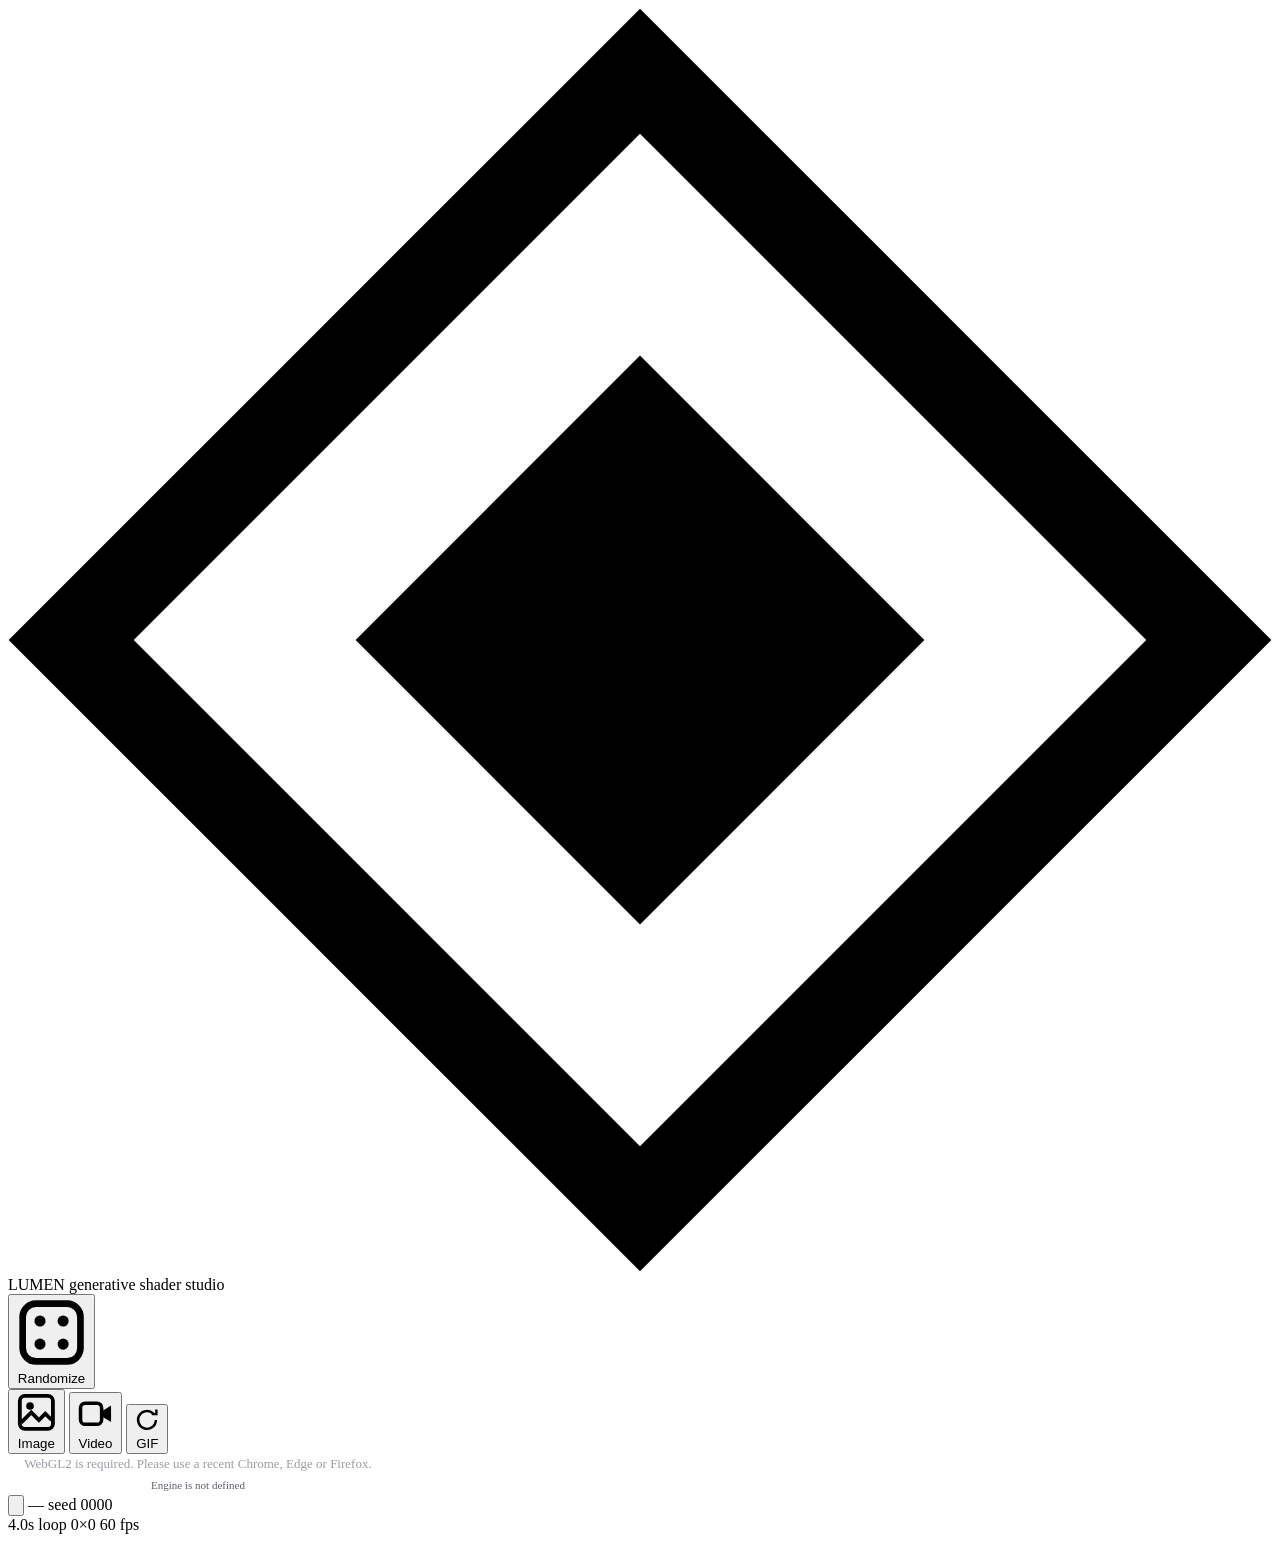
==== index.html @ e8c151f0 "Replace MediaRecorder video export with WebCodecs + custom WebM muxer MediaRecorder/captureStream ke" ====
<!DOCTYPE html>
<html lang="en">
<head>
<meta charset="UTF-8" />
<meta name="viewport" content="width=device-width, initial-scale=1.0" />
<title>LUMEN — Generative Shader Studio</title>
<link rel="preconnect" href="https://fonts.googleapis.com" />
<link rel="preconnect" href="https://fonts.gstatic.com" crossorigin />
<link href="https://fonts.googleapis.com/css2?family=Inter:wght@400;500;600&family=Space+Grotesk:wght@500;600&family=IBM+Plex+Mono:wght@400;500&display=swap" rel="stylesheet" />
<link rel="stylesheet" href="styles.css" />
</head>
<body>

<header class="topbar">
  <div class="brand">
    <svg class="brand-mark" viewBox="0 0 20 20" aria-hidden="true">
      <path d="M10 1 L19 10 L10 19 L1 10 Z" fill="none" stroke="currentColor" stroke-width="1.4"/>
      <path d="M10 5.5 L14.5 10 L10 14.5 L5.5 10 Z" fill="currentColor"/>
    </svg>
    <span class="brand-name">LUMEN</span>
    <span class="brand-sub">generative shader studio</span>
  </div>

  <div class="topbar-center">
    <div class="segmented" id="aspect-seg" role="group" aria-label="Canvas aspect ratio"></div>
  </div>

  <div class="topbar-actions">
    <button class="btn btn-primary" id="btn-random" title="Randomize everything (R)">
      <svg viewBox="0 0 16 16" aria-hidden="true"><rect x="1.5" y="1.5" width="13" height="13" rx="3" fill="none" stroke="currentColor" stroke-width="1.5"/><circle cx="5.4" cy="5.4" r="1.25" fill="currentColor"/><circle cx="10.6" cy="10.6" r="1.25" fill="currentColor"/><circle cx="10.6" cy="5.4" r="1.25" fill="currentColor"/><circle cx="5.4" cy="10.6" r="1.25" fill="currentColor"/></svg>
      Randomize
    </button>
    <div class="topbar-divider"></div>
    <button class="btn" id="btn-export-png" title="Save still image (S)">
      <svg viewBox="0 0 16 16" aria-hidden="true"><rect x="1.5" y="1.5" width="13" height="13" rx="2" fill="none" stroke="currentColor" stroke-width="1.5"/><circle cx="5.5" cy="5.5" r="1.5" fill="currentColor"/><path d="M2 12 L6 8 L9 11 L11.5 8.5 L14 11" fill="none" stroke="currentColor" stroke-width="1.5"/></svg>
      Image
    </button>
    <button class="btn" id="btn-export-video" title="Record looping video">
      <svg viewBox="0 0 16 16" aria-hidden="true"><rect x="1.5" y="3.5" width="9" height="9" rx="2" fill="none" stroke="currentColor" stroke-width="1.5"/><path d="M10.5 7 L14.5 4.5 V11.5 L10.5 9" fill="currentColor"/></svg>
      Video
    </button>
    <button class="btn" id="btn-export-gif" title="Render seamless looping GIF">
      <svg viewBox="0 0 16 16" aria-hidden="true"><path d="M13.5 8 a5.5 5.5 0 1 1 -1.6 -3.9" fill="none" stroke="currentColor" stroke-width="1.5"/><path d="M13.8 1.6 V4.4 H11" fill="none" stroke="currentColor" stroke-width="1.5"/></svg>
      GIF
    </button>
  </div>
</header>

<main class="app">
  <section class="stage" id="stage">
    <div class="canvas-frame" id="canvas-frame">
      <canvas id="view"></canvas>
    </div>
    <div class="stage-meta">
      <div class="meta-left">
        <button class="icon-btn" id="btn-play" title="Play / pause (Space)">
          <svg id="icon-pause" viewBox="0 0 14 14"><rect x="2.5" y="2" width="3" height="10" rx="1" fill="currentColor"/><rect x="8.5" y="2" width="3" height="10" rx="1" fill="currentColor"/></svg>
          <svg id="icon-play" viewBox="0 0 14 14" style="display:none"><path d="M3.5 2 L12 7 L3.5 12 Z" fill="currentColor"/></svg>
        </button>
        <span class="meta-item mono" id="meta-mode">—</span>
        <span class="meta-sep"></span>
        <span class="meta-item mono dim" id="meta-seed">seed 0000</span>
      </div>
      <div class="meta-right">
        <span class="meta-item mono dim" id="meta-loop">4.0s loop</span>
        <span class="meta-sep"></span>
        <span class="meta-item mono dim" id="meta-res">0×0</span>
        <span class="meta-sep"></span>
        <span class="meta-item mono dim" id="meta-fps">60 fps</span>
      </div>
    </div>
  </section>

  <aside class="rail" id="rail"><!-- built by ui.js --></aside>
</main>

<div class="overlay" id="overlay" hidden>
  <div class="overlay-card">
    <div class="overlay-title" id="overlay-title">Rendering</div>
    <div class="overlay-detail mono" id="overlay-detail">—</div>
    <div class="progress"><div class="progress-fill" id="overlay-bar"></div></div>
    <button class="btn overlay-cancel" id="overlay-cancel">Cancel</button>
  </div>
</div>

<div class="toast mono" id="toast" hidden></div>

<script src="js/palettes.js"></script>
<script src="js/shaders.js"></script>
<script src="js/engine.js"></script>
<script src="js/gifenc.js"></script>
<script src="js/webmmux.js"></script>
<script src="js/exporter.js"></script>
<script src="js/ui.js"></script>
<script src="js/main.js"></script>
</body>
</html>
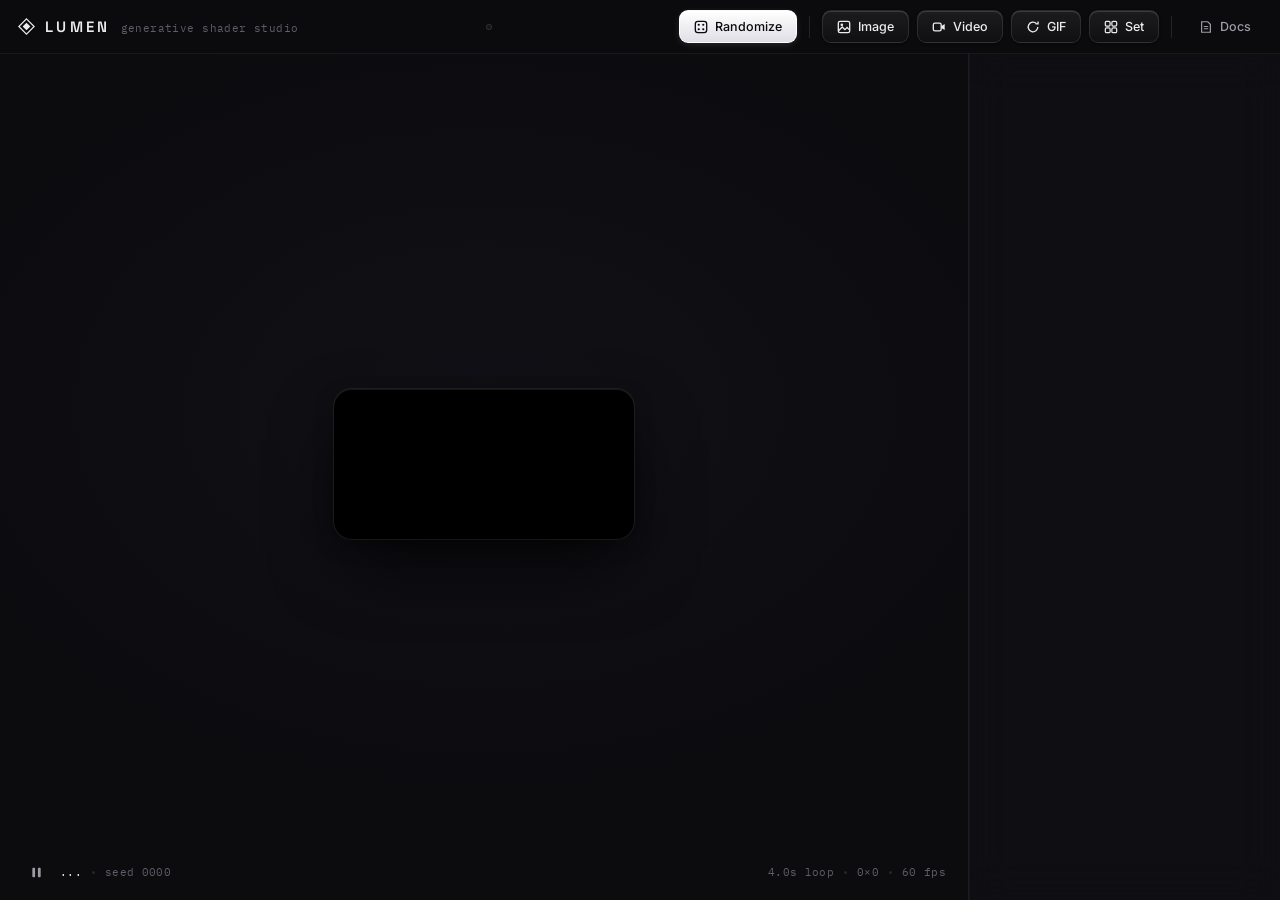
==== commit 6d8c96d1: "Major update: synth styles, gradient sets, export dialogs, glass UI, docs - Synth styles: blend any " ====
--- a/index.html
+++ b/index.html
@@ -3,7 +3,17 @@
 <head>
 <meta charset="UTF-8" />
 <meta name="viewport" content="width=device-width, initial-scale=1.0" />
-<title>LUMEN — Generative Shader Studio</title>
+<title>LUMEN, the generative shader studio</title>
+<meta name="description" content="Generate looping abstract shader art: liquid chrome, silk, halftone, aura and more. Randomize, fine-tune, share design codes and export PNG, video or GIF." />
+<link rel="icon" type="image/png" sizes="64x64" href="assets/favicon.png" />
+<link rel="apple-touch-icon" href="assets/apple-touch-icon.png" />
+<meta property="og:title" content="LUMEN, the generative shader studio" />
+<meta property="og:description" content="Looping abstract shader art in your browser. Randomize, fine-tune, share design codes and export PNG, video or GIF. No dependencies." />
+<meta property="og:type" content="website" />
+<meta property="og:url" content="https://leonxlnx.github.io/lumenshaders/" />
+<meta property="og:image" content="https://leonxlnx.github.io/lumenshaders/assets/og.png" />
+<meta name="twitter:card" content="summary_large_image" />
+<meta name="twitter:image" content="https://leonxlnx.github.io/lumenshaders/assets/og.png" />
 <link rel="preconnect" href="https://fonts.googleapis.com" />
 <link rel="preconnect" href="https://fonts.gstatic.com" crossorigin />
 <link href="https://fonts.googleapis.com/css2?family=Inter:wght@400;500;600&family=Space+Grotesk:wght@500;600&family=IBM+Plex+Mono:wght@400;500&display=swap" rel="stylesheet" />
@@ -43,6 +53,15 @@
       <svg viewBox="0 0 16 16" aria-hidden="true"><path d="M13.5 8 a5.5 5.5 0 1 1 -1.6 -3.9" fill="none" stroke="currentColor" stroke-width="1.5"/><path d="M13.8 1.6 V4.4 H11" fill="none" stroke="currentColor" stroke-width="1.5"/></svg>
       GIF
     </button>
+    <button class="btn" id="btn-set" title="Generate a consistent set of variations">
+      <svg viewBox="0 0 16 16" aria-hidden="true"><rect x="1.5" y="1.5" width="5.5" height="5.5" rx="1.5" fill="none" stroke="currentColor" stroke-width="1.4"/><rect x="9" y="1.5" width="5.5" height="5.5" rx="1.5" fill="none" stroke="currentColor" stroke-width="1.4"/><rect x="1.5" y="9" width="5.5" height="5.5" rx="1.5" fill="none" stroke="currentColor" stroke-width="1.4"/><rect x="9" y="9" width="5.5" height="5.5" rx="1.5" fill="none" stroke="currentColor" stroke-width="1.4"/></svg>
+      Set
+    </button>
+    <div class="topbar-divider"></div>
+    <a class="btn btn-ghost" href="docs.html" title="Documentation">
+      <svg viewBox="0 0 16 16" aria-hidden="true"><path d="M3 2 H10 L13 5 V14 H3 Z" fill="none" stroke="currentColor" stroke-width="1.4"/><path d="M5.5 7.5 H10.5 M5.5 10 H10.5" stroke="currentColor" stroke-width="1.2"/></svg>
+      Docs
+    </a>
   </div>
 </header>
 
@@ -57,7 +76,7 @@
           <svg id="icon-pause" viewBox="0 0 14 14"><rect x="2.5" y="2" width="3" height="10" rx="1" fill="currentColor"/><rect x="8.5" y="2" width="3" height="10" rx="1" fill="currentColor"/></svg>
           <svg id="icon-play" viewBox="0 0 14 14" style="display:none"><path d="M3.5 2 L12 7 L3.5 12 Z" fill="currentColor"/></svg>
         </button>
-        <span class="meta-item mono" id="meta-mode">—</span>
+        <span class="meta-item mono" id="meta-mode">...</span>
         <span class="meta-sep"></span>
         <span class="meta-item mono dim" id="meta-seed">seed 0000</span>
       </div>
@@ -77,7 +96,7 @@
 <div class="overlay" id="overlay" hidden>
   <div class="overlay-card">
     <div class="overlay-title" id="overlay-title">Rendering</div>
-    <div class="overlay-detail mono" id="overlay-detail">—</div>
+    <div class="overlay-detail mono" id="overlay-detail">...</div>
     <div class="progress"><div class="progress-fill" id="overlay-bar"></div></div>
     <button class="btn overlay-cancel" id="overlay-cancel">Cancel</button>
   </div>
@@ -90,7 +109,9 @@
 <script src="js/engine.js"></script>
 <script src="js/gifenc.js"></script>
 <script src="js/webmmux.js"></script>
+<script src="js/zip.js"></script>
 <script src="js/exporter.js"></script>
+<script src="js/modals.js"></script>
 <script src="js/ui.js"></script>
 <script src="js/main.js"></script>
 </body>
--- a/styles.css
+++ b/styles.css
@@ -0,0 +1,837 @@
+/* ============================================================
+   LUMEN — generative shader studio
+   dark precision-instrument UI
+   ============================================================ */
+
+:root {
+  --bg: #09090b;
+  --bg-stage: #0c0c0f;
+  --bg-rail: rgba(17, 17, 21, 0.82);
+  --bg-raised: rgba(255, 255, 255, 0.045);
+  --bg-hover: rgba(255, 255, 255, 0.09);
+  --line: rgba(255, 255, 255, 0.10);
+  --line-soft: rgba(255, 255, 255, 0.06);
+  --glass-hi: rgba(255, 255, 255, 0.14);
+  --text: #ececef;
+  --text-mid: #9b9ba4;
+  --text-dim: #5e5e68;
+  --focus: #d7d7de;
+  --radius-s: 9px;
+  --radius-m: 13px;
+  --radius-l: 18px;
+  --font-ui: "Inter", -apple-system, "Segoe UI", sans-serif;
+  --font-display: "Space Grotesk", var(--font-ui);
+  --font-mono: "IBM Plex Mono", ui-monospace, "Cascadia Mono", monospace;
+  --topbar-h: 54px;
+  --rail-w: 312px;
+}
+
+* { box-sizing: border-box; margin: 0; padding: 0; }
+
+html, body { height: 100%; }
+
+body {
+  background: var(--bg);
+  color: var(--text);
+  font-family: var(--font-ui);
+  font-size: 13px;
+  overflow: hidden;
+  -webkit-font-smoothing: antialiased;
+}
+
+.mono { font-family: var(--font-mono); }
+.dim { color: var(--text-dim); }
+
+button { font: inherit; color: inherit; cursor: pointer; background: none; border: none; }
+
+/* ---------- top bar ---------- */
+
+.topbar {
+  height: var(--topbar-h);
+  display: flex;
+  align-items: center;
+  justify-content: space-between;
+  padding: 0 14px 0 18px;
+  border-bottom: 1px solid var(--line-soft);
+  background: rgba(12, 12, 15, 0.75);
+  backdrop-filter: blur(18px) saturate(1.2);
+  -webkit-backdrop-filter: blur(18px) saturate(1.2);
+  position: relative;
+  z-index: 5;
+}
+
+.brand { display: flex; align-items: baseline; gap: 10px; min-width: 260px; }
+.brand-mark { width: 17px; height: 17px; color: var(--text); align-self: center; }
+.brand-name {
+  font-family: var(--font-display);
+  font-weight: 600;
+  font-size: 15px;
+  letter-spacing: 0.22em;
+}
+.brand-sub {
+  font-family: var(--font-mono);
+  font-size: 10.5px;
+  color: var(--text-dim);
+  letter-spacing: 0.04em;
+}
+
+.topbar-center { display: flex; justify-content: center; }
+
+.topbar-actions { display: flex; align-items: center; gap: 8px; min-width: 260px; justify-content: flex-end; }
+.topbar-divider { width: 1px; height: 22px; background: var(--line); margin: 0 4px; }
+
+/* ---------- buttons ---------- */
+
+.btn {
+  display: inline-flex;
+  align-items: center;
+  gap: 7px;
+  height: 33px;
+  padding: 0 14px;
+  border-radius: var(--radius-s);
+  border: 1px solid var(--line);
+  background: linear-gradient(180deg, rgba(255,255,255,0.07), rgba(255,255,255,0.025));
+  box-shadow: inset 0 1px 0 var(--glass-hi), 0 1px 3px rgba(0,0,0,0.3);
+  color: var(--text);
+  font-size: 12.5px;
+  font-weight: 500;
+  text-decoration: none;
+  transition: background 160ms ease, border-color 160ms ease, transform 140ms cubic-bezier(.34,1.56,.64,1), box-shadow 160ms ease;
+  white-space: nowrap;
+}
+.btn svg { width: 14px; height: 14px; flex: none; transition: transform 220ms cubic-bezier(.34,1.56,.64,1); }
+.btn:hover {
+  background: linear-gradient(180deg, rgba(255,255,255,0.12), rgba(255,255,255,0.05));
+  border-color: rgba(255,255,255,0.20);
+  transform: translateY(-1px);
+  box-shadow: inset 0 1px 0 var(--glass-hi), 0 6px 16px -6px rgba(0,0,0,0.55);
+}
+.btn:hover svg { transform: scale(1.18) rotate(-4deg); }
+.btn:active { transform: translateY(0.5px) scale(0.98); }
+
+.btn-primary {
+  background: linear-gradient(180deg, #ffffff, #dfdfe6);
+  border-color: rgba(255,255,255,0.85);
+  color: #0a0a0c;
+  box-shadow: inset 0 1px 0 rgba(255,255,255,0.9), 0 2px 8px -2px rgba(255,255,255,0.18);
+}
+.btn-primary:hover {
+  background: linear-gradient(180deg, #ffffff, #f2f2f6);
+  border-color: #fff;
+  box-shadow: inset 0 1px 0 #fff, 0 8px 22px -6px rgba(255,255,255,0.28);
+}
+
+.btn-ghost {
+  background: transparent;
+  border-color: transparent;
+  box-shadow: none;
+  color: var(--text-mid);
+}
+.btn-ghost:hover { color: var(--text); background: var(--bg-hover); border-color: var(--line); }
+
+.icon-btn {
+  width: 28px; height: 28px;
+  display: inline-flex; align-items: center; justify-content: center;
+  border-radius: var(--radius-s);
+  color: var(--text-mid);
+  transition: background 130ms ease, color 130ms ease;
+}
+.icon-btn svg { width: 13px; height: 13px; }
+.icon-btn:hover { background: var(--bg-hover); color: var(--text); }
+
+/* ---------- segmented control ---------- */
+
+.segmented {
+  display: inline-flex;
+  background: var(--bg-raised);
+  border: 1px solid var(--line);
+  border-radius: var(--radius-s);
+  padding: 2px;
+  gap: 2px;
+}
+.segmented button {
+  height: 24px;
+  padding: 0 10px;
+  border-radius: 4px;
+  font-family: var(--font-mono);
+  font-size: 11px;
+  color: var(--text-dim);
+  transition: background 120ms ease, color 120ms ease;
+}
+.segmented button:hover { color: var(--text-mid); }
+.segmented button.active { background: #26262d; color: var(--text); }
+
+/* ---------- layout ---------- */
+
+.app {
+  display: flex;
+  height: calc(100vh - var(--topbar-h));
+}
+
+.stage {
+  flex: 1;
+  display: flex;
+  flex-direction: column;
+  background:
+    radial-gradient(ellipse 90% 70% at 50% 42%, #101016 0%, var(--bg-stage) 70%);
+  min-width: 0;
+  position: relative;
+}
+
+.canvas-frame {
+  flex: 1;
+  display: flex;
+  align-items: center;
+  justify-content: center;
+  padding: 34px 40px 18px;
+  min-height: 0;
+}
+
+#view {
+  max-width: 100%;
+  max-height: 100%;
+  border-radius: var(--radius-l);
+  box-shadow:
+    0 0 0 1px rgba(255,255,255,0.07),
+    inset 0 1px 0 rgba(255,255,255,0.08),
+    0 30px 80px -20px rgba(0,0,0,0.9),
+    0 8px 26px -10px rgba(0,0,0,0.65);
+  background: #000;
+}
+
+.stage-meta {
+  display: flex;
+  align-items: center;
+  justify-content: space-between;
+  padding: 0 22px 14px;
+  flex: none;
+}
+.meta-left, .meta-right { display: flex; align-items: center; gap: 10px; }
+.meta-item { font-size: 11px; letter-spacing: 0.03em; }
+.meta-sep { width: 3px; height: 3px; border-radius: 50%; background: var(--line); }
+
+/* ---------- control rail ---------- */
+
+.rail {
+  width: var(--rail-w);
+  flex: none;
+  background: var(--bg-rail);
+  backdrop-filter: blur(22px) saturate(1.25);
+  -webkit-backdrop-filter: blur(22px) saturate(1.25);
+  border-left: 1px solid var(--line-soft);
+  box-shadow: inset 1px 0 0 rgba(255,255,255,0.03);
+  overflow-y: auto;
+  overscroll-behavior: contain;
+  scrollbar-width: thin;
+  scrollbar-color: rgba(255,255,255,0.14) transparent;
+}
+.rail::-webkit-scrollbar { width: 9px; }
+.rail::-webkit-scrollbar-thumb {
+  background: rgba(255,255,255,0.12);
+  border-radius: 5px;
+  border: 3px solid transparent;
+  background-clip: content-box;
+}
+.rail::-webkit-scrollbar-thumb:hover { background: rgba(255,255,255,0.22); background-clip: content-box; }
+
+.rail-section { border-bottom: 1px solid var(--line-soft); padding: 14px 16px 17px; }
+.rail-section:last-child { border-bottom: none; padding-bottom: 28px; }
+
+.section-head {
+  display: flex;
+  align-items: center;
+  justify-content: space-between;
+  margin-bottom: 12px;
+}
+.section-title {
+  font-family: var(--font-mono);
+  font-size: 10px;
+  font-weight: 500;
+  letter-spacing: 0.18em;
+  color: var(--text-dim);
+  text-transform: uppercase;
+}
+.section-dice {
+  width: 24px; height: 24px;
+  display: inline-flex; align-items: center; justify-content: center;
+  border-radius: 5px;
+  color: var(--text-dim);
+  transition: background 120ms ease, color 120ms ease, transform 80ms ease;
+}
+.section-dice svg { width: 12px; height: 12px; }
+.section-dice:hover { background: var(--bg-hover); color: var(--text); }
+.section-dice:active { transform: rotate(90deg); }
+
+/* ---------- mode grid ---------- */
+
+.mode-grid {
+  display: grid;
+  grid-template-columns: repeat(3, 1fr);
+  gap: 6px;
+}
+.mode-card {
+  display: flex;
+  flex-direction: column;
+  align-items: center;
+  gap: 6px;
+  padding: 9px 2px 8px;
+  border-radius: var(--radius-s);
+  border: 1px solid var(--line-soft);
+  background: linear-gradient(180deg, rgba(255,255,255,0.04), rgba(255,255,255,0.012));
+  box-shadow: inset 0 1px 0 rgba(255,255,255,0.05);
+  color: var(--text-dim);
+  transition: border-color 160ms ease, color 160ms ease, background 160ms ease,
+    transform 180ms cubic-bezier(.34,1.56,.64,1);
+}
+.mode-card svg { width: 26px; height: 18px; transition: transform 220ms cubic-bezier(.34,1.56,.64,1); }
+.mode-card span { font-size: 10px; font-weight: 500; letter-spacing: 0.02em; }
+.mode-card:hover { color: var(--text-mid); border-color: rgba(255,255,255,0.16); transform: translateY(-1.5px); }
+.mode-card:hover svg { transform: scale(1.15); }
+.mode-card:active { transform: scale(0.96); }
+.mode-card.active {
+  border-color: rgba(255,255,255,0.34);
+  background: linear-gradient(180deg, rgba(255,255,255,0.13), rgba(255,255,255,0.05));
+  box-shadow: inset 0 1px 0 rgba(255,255,255,0.2), 0 4px 14px -6px rgba(0,0,0,0.6);
+  color: var(--text);
+}
+
+.style-lock {
+  display: flex;
+  align-items: center;
+  gap: 8px;
+  margin-top: 10px;
+  color: var(--text-dim);
+  font-size: 11.5px;
+  user-select: none;
+  cursor: pointer;
+}
+.style-lock input { display: none; }
+.lock-box {
+  width: 14px; height: 14px;
+  border: 1px solid var(--line);
+  border-radius: 4px;
+  display: inline-flex; align-items: center; justify-content: center;
+  transition: background 120ms ease, border-color 120ms ease;
+}
+.lock-box svg { width: 8px; height: 8px; opacity: 0; transition: opacity 120ms ease; }
+.style-lock input:checked + .lock-box { background: var(--text); border-color: var(--text); }
+.style-lock input:checked + .lock-box svg { opacity: 1; }
+
+/* ---------- palette ---------- */
+
+.preset-row {
+  display: flex;
+  flex-wrap: wrap;
+  gap: 6px;
+  margin-bottom: 14px;
+}
+.preset-chip {
+  height: 22px;
+  width: 46px;
+  border-radius: 5px;
+  border: 1px solid rgba(255,255,255,0.08);
+  overflow: hidden;
+  display: flex;
+  padding: 0;
+  transition: transform 100ms ease, border-color 120ms ease;
+}
+.preset-chip i { flex: 1; display: block; }
+.preset-chip:hover { transform: translateY(-1px); border-color: rgba(255,255,255,0.3); }
+.preset-chip.active { border-color: #fff; box-shadow: 0 0 0 1px #fff inset; }
+
+.swatch-row {
+  display: flex;
+  gap: 8px;
+  align-items: center;
+  margin-bottom: 14px;
+}
+.swatch {
+  position: relative;
+  width: 34px; height: 34px;
+  border-radius: 8px;
+  border: 1px solid rgba(255,255,255,0.10);
+  overflow: hidden;
+  flex: none;
+  cursor: pointer;
+  transition: transform 100ms ease;
+}
+.swatch:hover { transform: scale(1.06); }
+.swatch input {
+  position: absolute;
+  inset: -8px;
+  width: calc(100% + 16px);
+  height: calc(100% + 16px);
+  border: none;
+  padding: 0;
+  cursor: pointer;
+  opacity: 0;
+}
+.swatch-label {
+  font-family: var(--font-mono);
+  font-size: 9px;
+  color: var(--text-dim);
+  text-align: center;
+  margin-top: 4px;
+  letter-spacing: 0.05em;
+}
+.swatch-wrap { display: flex; flex-direction: column; }
+.swatch-gap { width: 1px; height: 30px; background: var(--line); margin: 0 3px; align-self: flex-start; margin-top: 2px; }
+
+/* ---------- sliders ---------- */
+
+.ctl { margin-bottom: 11px; }
+.ctl:last-child { margin-bottom: 0; }
+
+.ctl-head {
+  display: flex;
+  justify-content: space-between;
+  align-items: baseline;
+  margin-bottom: 5px;
+}
+.ctl-label { font-size: 11.5px; font-weight: 500; color: var(--text-mid); }
+.ctl-value {
+  font-family: var(--font-mono);
+  font-size: 10.5px;
+  color: var(--text-dim);
+  font-variant-numeric: tabular-nums;
+}
+
+input[type="range"] {
+  -webkit-appearance: none;
+  appearance: none;
+  width: 100%;
+  height: 18px;
+  background: transparent;
+  cursor: pointer;
+  display: block;
+}
+input[type="range"]::-webkit-slider-runnable-track {
+  height: 3px;
+  border-radius: 2px;
+  background: linear-gradient(to right, #62626e var(--fill, 0%), #232329 var(--fill, 0%));
+}
+input[type="range"]::-webkit-slider-thumb {
+  -webkit-appearance: none;
+  width: 12px; height: 12px;
+  border-radius: 50%;
+  background: #e8e8ec;
+  border: none;
+  margin-top: -4.5px;
+  box-shadow: 0 1px 4px rgba(0,0,0,0.5);
+  transition: transform 100ms ease;
+}
+input[type="range"]:hover::-webkit-slider-thumb { transform: scale(1.15); }
+input[type="range"]:active::-webkit-slider-thumb { transform: scale(1.25); background: #fff; }
+input[type="range"]::-moz-range-track {
+  height: 3px; border-radius: 2px; background: #232329;
+}
+input[type="range"]::-moz-range-progress { height: 3px; border-radius: 2px; background: #62626e; }
+input[type="range"]::-moz-range-thumb {
+  width: 12px; height: 12px; border-radius: 50%;
+  background: #e8e8ec; border: none;
+}
+
+/* ---------- selects / small inputs ---------- */
+
+.field-row { display: flex; gap: 8px; align-items: center; margin-bottom: 11px; }
+.field-row:last-child { margin-bottom: 0; }
+.field-row .ctl-label { flex: 1; }
+
+select, .num-input {
+  background: var(--bg-raised);
+  border: 1px solid var(--line);
+  border-radius: var(--radius-s);
+  color: var(--text);
+  font-family: var(--font-mono);
+  font-size: 11px;
+  height: 28px;
+  padding: 0 8px;
+  outline: none;
+}
+select:focus, .num-input:focus { border-color: #3c3c46; }
+select { cursor: pointer; appearance: none; padding-right: 22px;
+  background-image: url("data:image/svg+xml,%3Csvg xmlns='http://www.w3.org/2000/svg' width='8' height='5'%3E%3Cpath d='M0 0l4 5 4-5z' fill='%235e5e68'/%3E%3C/svg%3E");
+  background-repeat: no-repeat;
+  background-position: right 8px center;
+}
+
+.num-input { width: 74px; text-align: right; }
+
+.seed-row { display: flex; gap: 6px; align-items: center; }
+.seed-row .num-input { flex: 1; text-align: left; }
+
+.mini-btn {
+  height: 28px;
+  padding: 0 10px;
+  border-radius: var(--radius-s);
+  border: 1px solid var(--line);
+  background: var(--bg-raised);
+  color: var(--text-mid);
+  font-size: 11px;
+  font-weight: 500;
+  display: inline-flex;
+  align-items: center;
+  gap: 6px;
+  transition: background 120ms ease, color 120ms ease;
+  white-space: nowrap;
+}
+.mini-btn svg { width: 11px; height: 11px; }
+.mini-btn:hover { background: var(--bg-hover); color: var(--text); }
+
+/* ---------- toggle ---------- */
+
+.toggle-row {
+  display: flex; align-items: center; justify-content: space-between;
+  margin-bottom: 11px;
+}
+.toggle-row:last-child { margin-bottom: 0; }
+.toggle {
+  position: relative;
+  width: 30px; height: 17px;
+  border-radius: 9px;
+  background: #26262d;
+  transition: background 140ms ease;
+  flex: none;
+}
+.toggle::after {
+  content: "";
+  position: absolute;
+  top: 2.5px; left: 2.5px;
+  width: 12px; height: 12px;
+  border-radius: 50%;
+  background: #9b9ba4;
+  transition: transform 140ms ease, background 140ms ease;
+}
+.toggle.on { background: var(--text); }
+.toggle.on::after { transform: translateX(13px); background: #0a0a0c; }
+
+/* ---------- share section ---------- */
+
+.share-row { display: flex; gap: 8px; margin-bottom: 10px; }
+.share-row .mini-btn { flex: 1; justify-content: center; }
+.share-input {
+  width: 100%;
+  text-align: left;
+  color: var(--text-mid);
+}
+.share-input::placeholder { color: var(--text-dim); }
+
+/* ---------- share section ---------- */
+
+.share-row { display: flex; gap: 8px; margin-bottom: 10px; }
+.share-row .mini-btn { flex: 1; justify-content: center; }
+.share-input {
+  width: 100%;
+  text-align: left;
+}
+.share-input::placeholder { color: var(--text-dim); }
+
+/* ---------- export section ---------- */
+
+.export-grid { display: flex; flex-direction: column; gap: 8px; margin-top: 4px; }
+.export-btn {
+  display: flex;
+  align-items: center;
+  gap: 10px;
+  width: 100%;
+  height: 40px;
+  padding: 0 14px;
+  border-radius: var(--radius-s);
+  border: 1px solid var(--line);
+  background: linear-gradient(180deg, rgba(255,255,255,0.06), rgba(255,255,255,0.02));
+  box-shadow: inset 0 1px 0 rgba(255,255,255,0.08);
+  color: var(--text);
+  font-size: 12.5px;
+  font-weight: 500;
+  transition: background 160ms ease, border-color 160ms ease,
+    transform 160ms cubic-bezier(.34,1.56,.64,1), box-shadow 160ms ease;
+}
+.export-btn svg { width: 14px; height: 14px; color: var(--text-mid); transition: transform 220ms cubic-bezier(.34,1.56,.64,1), color 160ms ease; }
+.export-btn:hover {
+  background: linear-gradient(180deg, rgba(255,255,255,0.11), rgba(255,255,255,0.04));
+  border-color: rgba(255,255,255,0.2);
+  transform: translateX(2px);
+}
+.export-btn:hover svg { transform: scale(1.2); color: var(--text); }
+.export-btn .ext {
+  margin-left: auto;
+  font-family: var(--font-mono);
+  font-size: 10px;
+  color: var(--text-dim);
+  letter-spacing: 0.06em;
+}
+
+/* ---------- overlay ---------- */
+
+.overlay {
+  position: fixed;
+  inset: 0;
+  background: rgba(5,5,7,0.78);
+  backdrop-filter: blur(4px);
+  display: flex;
+  align-items: center;
+  justify-content: center;
+  z-index: 50;
+}
+.overlay[hidden] { display: none; }
+.overlay-card {
+  width: 320px;
+  background: var(--bg-rail);
+  border: 1px solid var(--line);
+  border-radius: 12px;
+  padding: 22px 22px 18px;
+  box-shadow: 0 30px 80px -20px rgba(0,0,0,0.9);
+}
+.overlay-title {
+  font-family: var(--font-display);
+  font-weight: 600;
+  font-size: 14px;
+  letter-spacing: 0.02em;
+  margin-bottom: 6px;
+}
+.overlay-detail { font-size: 11px; color: var(--text-dim); margin-bottom: 14px; }
+.progress {
+  height: 4px;
+  border-radius: 2px;
+  background: #1d1d23;
+  overflow: hidden;
+  margin-bottom: 16px;
+}
+.progress-fill {
+  height: 100%;
+  width: 0%;
+  border-radius: 2px;
+  background: var(--text);
+  transition: width 160ms ease;
+}
+.overlay-cancel { width: 100%; justify-content: center; }
+
+/* ---------- toast ---------- */
+
+.toast {
+  position: fixed;
+  bottom: 22px;
+  left: 50%;
+  transform: translateX(-50%);
+  background: var(--bg-raised);
+  border: 1px solid var(--line);
+  color: var(--text);
+  font-size: 11.5px;
+  padding: 9px 16px;
+  border-radius: 8px;
+  z-index: 60;
+  box-shadow: 0 10px 30px -8px rgba(0,0,0,0.7);
+  animation: toast-in 200ms ease;
+}
+@keyframes toast-in {
+  from { opacity: 0; transform: translateX(-50%) translateY(8px); }
+  to { opacity: 1; transform: translateX(-50%) translateY(0); }
+}
+
+/* ---------- responsive ---------- */
+
+@media (max-width: 980px) {
+  .brand-sub { display: none; }
+  .topbar-center { display: none; }
+  .brand { min-width: 0; }
+  .topbar-actions { min-width: 0; }
+  .btn { padding: 0 10px; }
+  .btn span { display: none; }
+}
+@media (max-width: 820px) {
+  body { overflow: auto; }
+  .app { flex-direction: column; height: auto; }
+  .stage { height: 58vh; }
+  .rail { width: 100%; border-left: none; border-top: 1px solid var(--line-soft); }
+  .canvas-frame { padding: 18px; }
+}
+
+/* ---------- synth + saved styles ---------- */
+
+.synth-row { margin-top: 10px; }
+.synth-ctl { margin-top: 8px; }
+.mini-btn svg { width: 12px; height: 12px; margin-right: 2px; transition: transform 220ms cubic-bezier(.34,1.56,.64,1); }
+.mini-btn:hover svg { transform: rotate(8deg) scale(1.15); }
+
+.saved-styles { display: flex; flex-wrap: wrap; gap: 6px; margin-top: 10px; }
+.saved-styles:empty { display: none; }
+.saved-chip {
+  display: inline-flex;
+  align-items: center;
+  gap: 7px;
+  height: 25px;
+  padding: 0 5px 0 10px;
+  border-radius: 13px;
+  border: 1px solid var(--line);
+  background: linear-gradient(180deg, rgba(255,255,255,0.06), rgba(255,255,255,0.02));
+  color: var(--text-mid);
+  font-family: var(--font-mono);
+  font-size: 10px;
+  letter-spacing: 0.03em;
+  transition: color 150ms ease, border-color 150ms ease, transform 150ms cubic-bezier(.34,1.56,.64,1);
+}
+.saved-chip:hover { color: var(--text); border-color: rgba(255,255,255,0.22); transform: translateY(-1px); }
+.saved-del {
+  width: 15px; height: 15px;
+  display: inline-flex; align-items: center; justify-content: center;
+  border-radius: 50%;
+  font-size: 11px;
+  color: var(--text-dim);
+  transition: background 130ms ease, color 130ms ease;
+}
+.saved-del:hover { background: rgba(255,80,80,0.18); color: #ff8d8d; }
+
+/* ---------- modals ---------- */
+
+.modal-backdrop {
+  position: fixed;
+  inset: 0;
+  z-index: 40;
+  background: rgba(5,5,8,0.6);
+  backdrop-filter: blur(10px) saturate(1.1);
+  -webkit-backdrop-filter: blur(10px) saturate(1.1);
+  display: flex;
+  align-items: center;
+  justify-content: center;
+  padding: 24px;
+  animation: backdrop-in 220ms ease;
+}
+@keyframes backdrop-in { from { opacity: 0; } to { opacity: 1; } }
+
+.modal-card {
+  width: min(560px, 100%);
+  max-height: 88vh;
+  overflow-y: auto;
+  background: rgba(20, 20, 25, 0.92);
+  backdrop-filter: blur(26px) saturate(1.3);
+  -webkit-backdrop-filter: blur(26px) saturate(1.3);
+  border: 1px solid rgba(255,255,255,0.12);
+  border-radius: var(--radius-l);
+  box-shadow:
+    inset 0 1px 0 rgba(255,255,255,0.12),
+    0 40px 110px -24px rgba(0,0,0,0.95);
+  padding: 20px 22px 22px;
+  animation: card-in 320ms cubic-bezier(.22,1.3,.36,1);
+  scrollbar-width: thin;
+  scrollbar-color: rgba(255,255,255,0.14) transparent;
+}
+@keyframes card-in {
+  from { opacity: 0; transform: scale(1.06) translateY(10px); }
+  to { opacity: 1; transform: scale(1) translateY(0); }
+}
+.modal-card::-webkit-scrollbar { width: 9px; }
+.modal-card::-webkit-scrollbar-thumb {
+  background: rgba(255,255,255,0.12);
+  border-radius: 5px;
+  border: 3px solid transparent;
+  background-clip: content-box;
+}
+
+.modal-head {
+  display: flex;
+  align-items: flex-start;
+  justify-content: space-between;
+  margin-bottom: 16px;
+}
+.modal-title {
+  font-family: var(--font-display);
+  font-weight: 600;
+  font-size: 16px;
+  letter-spacing: 0.01em;
+}
+.modal-sub { font-size: 10.5px; color: var(--text-dim); margin-top: 3px; }
+.modal-close {
+  width: 28px; height: 28px;
+  display: inline-flex; align-items: center; justify-content: center;
+  border-radius: 8px;
+  color: var(--text-dim);
+  transition: background 130ms ease, color 130ms ease, transform 160ms ease;
+}
+.modal-close svg { width: 11px; height: 11px; }
+.modal-close:hover { background: var(--bg-hover); color: var(--text); transform: rotate(90deg); }
+
+.modal-preview {
+  position: relative;
+  border-radius: var(--radius-m);
+  overflow: hidden;
+  margin-bottom: 16px;
+  box-shadow: 0 0 0 1px rgba(255,255,255,0.08), 0 12px 30px -12px rgba(0,0,0,0.7);
+}
+.modal-preview canvas { display: block; width: 100%; height: auto; }
+.modal-preview-meta {
+  position: absolute;
+  left: 10px; bottom: 8px;
+  font-size: 10px;
+  color: rgba(255,255,255,0.92);
+  background: rgba(8,8,12,0.55);
+  backdrop-filter: blur(8px);
+  -webkit-backdrop-filter: blur(8px);
+  padding: 4px 9px;
+  border-radius: 7px;
+  letter-spacing: 0.04em;
+}
+
+.modal-form { display: flex; flex-direction: column; gap: 2px; margin-bottom: 14px; }
+.modal-note {
+  font-size: 11.5px;
+  color: var(--text-mid);
+  line-height: 1.55;
+  margin-bottom: 14px;
+}
+.modal-actions { display: flex; justify-content: flex-end; }
+.modal-dl { height: 38px; padding: 0 18px; font-size: 13px; }
+.modal-dl svg { width: 14px; height: 14px; }
+.modal-dl:disabled { opacity: 0.55; pointer-events: none; }
+
+/* ---------- set generator grid ---------- */
+
+.set-grid {
+  display: grid;
+  grid-template-columns: repeat(3, 1fr);
+  gap: 8px;
+  margin-bottom: 16px;
+}
+.set-tile {
+  position: relative;
+  border-radius: var(--radius-s);
+  overflow: hidden;
+  border: 1px solid rgba(255,255,255,0.1);
+  padding: 0;
+  transition: transform 180ms cubic-bezier(.34,1.56,.64,1), border-color 160ms ease, box-shadow 160ms ease;
+}
+.set-tile canvas { display: block; width: 100%; height: auto; }
+.set-tile:hover {
+  transform: scale(1.045);
+  border-color: rgba(255,255,255,0.45);
+  box-shadow: 0 10px 24px -10px rgba(0,0,0,0.8);
+  z-index: 1;
+}
+.set-tile-label {
+  position: absolute;
+  left: 6px; bottom: 5px;
+  font-size: 9px;
+  color: rgba(255,255,255,0.9);
+  background: rgba(8,8,12,0.55);
+  padding: 2px 6px;
+  border-radius: 5px;
+}
+
+/* ---------- intro stagger animation ---------- */
+
+@keyframes intro-pop {
+  0% { opacity: 0; transform: scale(1.5) translateY(-6px); filter: blur(5px); }
+  60% { opacity: 1; filter: blur(0); }
+  100% { opacity: 1; transform: scale(1) translateY(0); filter: blur(0); }
+}
+.intro .topbar > *,
+.intro .rail-section,
+.intro .stage-meta,
+.intro .canvas-frame {
+  animation: intro-pop 640ms cubic-bezier(.22,1.25,.36,1) both;
+  animation-delay: var(--intro-d, 0ms);
+}
+.intro .canvas-frame { animation-duration: 800ms; }
+
+@media (prefers-reduced-motion: reduce) {
+  * { transition-duration: 0.01ms !important; animation-duration: 0.01ms !important; }
+}
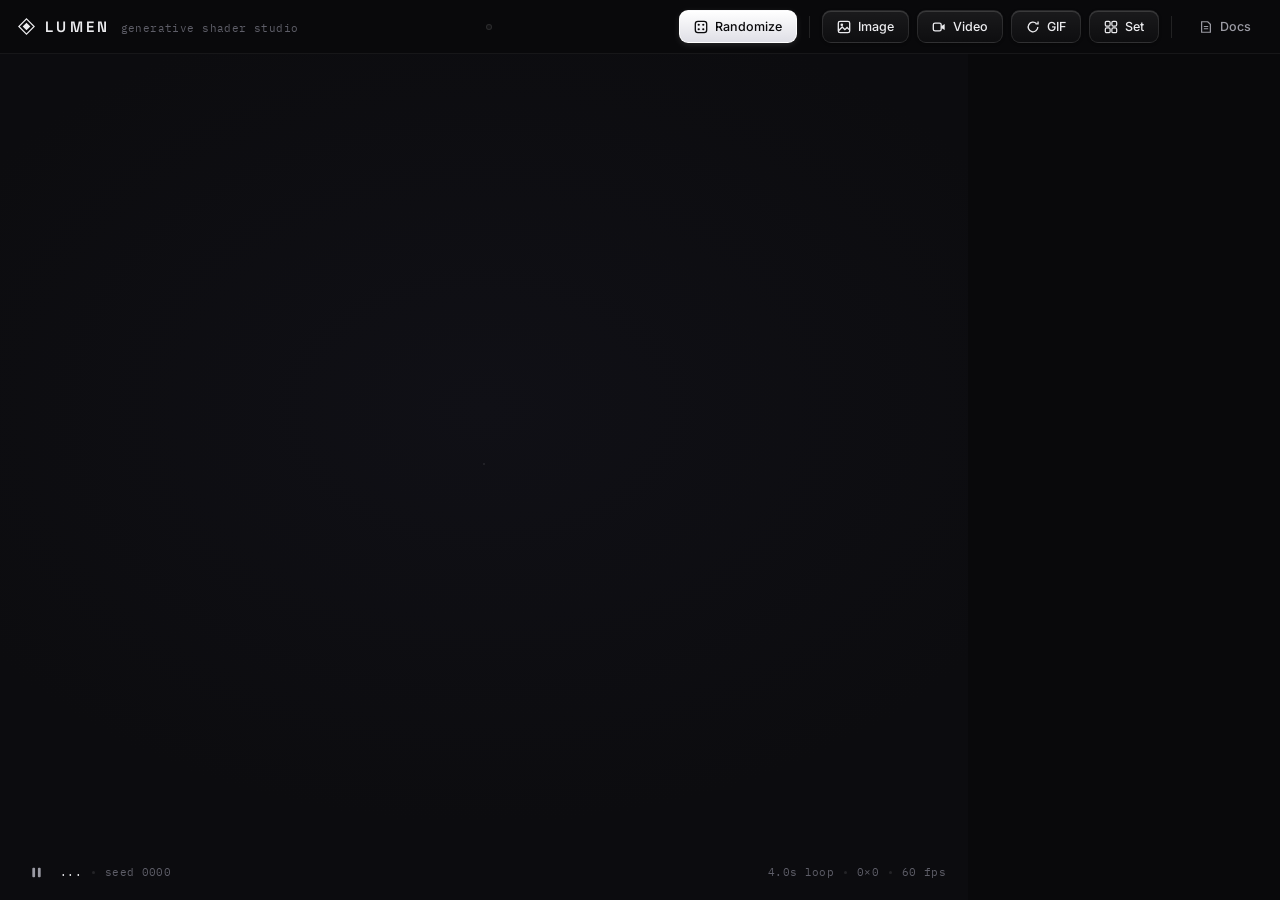
==== commit b1de6a8e: "Fix startup freeze on weak devices and add Vercel Analytics Defer WebGL shader compile behind a visi" ====
--- a/index.html
+++ b/index.html
@@ -19,7 +19,7 @@
 <link href="https://fonts.googleapis.com/css2?family=Inter:wght@400;500;600&family=Space+Grotesk:wght@500;600&family=IBM+Plex+Mono:wght@400;500&display=swap" rel="stylesheet" />
 <link rel="stylesheet" href="styles.css" />
 </head>
-<body>
+<body class="booting">
 
 <header class="topbar">
   <div class="brand">
@@ -68,7 +68,10 @@
 <main class="app">
   <section class="stage" id="stage">
     <div class="canvas-frame" id="canvas-frame">
-      <canvas id="view"></canvas>
+      <div class="canvas-shell" id="canvas-shell">
+        <div class="canvas-boot" id="canvas-boot" aria-hidden="true"></div>
+        <canvas id="view"></canvas>
+      </div>
     </div>
     <div class="stage-meta">
       <div class="meta-left">
@@ -110,9 +113,14 @@
 <script src="js/gifenc.js"></script>
 <script src="js/webmmux.js"></script>
 <script src="js/zip.js"></script>
+<script src="js/fx.js"></script>
 <script src="js/exporter.js"></script>
 <script src="js/modals.js"></script>
 <script src="js/ui.js"></script>
 <script src="js/main.js"></script>
+<script>
+  window.va = window.va || function () { (window.vaq = window.vaq || []).push(arguments); };
+</script>
+<script defer src="/_vercel/insights/script.js"></script>
 </body>
 </html>
--- a/styles.css
+++ b/styles.css
@@ -28,6 +28,8 @@
 
 * { box-sizing: border-box; margin: 0; padding: 0; }
 
+:root { color-scheme: dark; }
+
 html, body { height: 100%; }
 
 body {
@@ -187,6 +189,38 @@
   min-height: 0;
 }
 
+.canvas-shell {
+  position: relative;
+  display: flex;
+  align-items: center;
+  justify-content: center;
+  max-width: 100%;
+  max-height: 100%;
+}
+
+.canvas-boot {
+  position: absolute;
+  border-radius: var(--radius-l);
+  background:
+    linear-gradient(135deg, #120804 0%, #3d1204 38%, #ff6a00 72%, #ffb347 100%);
+  background-size: 220% 220%;
+  animation: boot-shimmer 2.2s ease-in-out infinite;
+  box-shadow:
+    0 0 0 1px rgba(255,255,255,0.07),
+    inset 0 1px 0 rgba(255,255,255,0.08),
+    0 30px 80px -20px rgba(0,0,0,0.9),
+    0 8px 26px -10px rgba(0,0,0,0.65);
+  transition: opacity 0.45s ease;
+  pointer-events: none;
+}
+
+@keyframes boot-shimmer {
+  0%, 100% { background-position: 0% 50%; }
+  50% { background-position: 100% 50%; }
+}
+
+body.ready .canvas-boot { opacity: 0; }
+
 #view {
   max-width: 100%;
   max-height: 100%;
@@ -197,7 +231,11 @@
     0 30px 80px -20px rgba(0,0,0,0.9),
     0 8px 26px -10px rgba(0,0,0,0.65);
   background: #000;
-}
+  opacity: 0;
+  transition: opacity 0.45s ease;
+}
+
+body.ready #view { opacity: 1; }
 
 .stage-meta {
   display: flex;
@@ -816,21 +854,77 @@
   border-radius: 5px;
 }
 
+/* ---------- boot: keep shell visible, defer heavy glass ---------- */
+
+body.booting .topbar,
+body.booting .rail {
+  backdrop-filter: none;
+  -webkit-backdrop-filter: none;
+}
+body.booting .topbar { background: var(--bg); }
+body.booting .rail {
+  opacity: 0;
+  pointer-events: none;
+}
+body.ready .rail {
+  opacity: 1;
+  pointer-events: auto;
+  transition: opacity 0.35s ease;
+}
+
 /* ---------- intro stagger animation ---------- */
 
 @keyframes intro-pop {
-  0% { opacity: 0; transform: scale(1.5) translateY(-6px); filter: blur(5px); }
-  60% { opacity: 1; filter: blur(0); }
-  100% { opacity: 1; transform: scale(1) translateY(0); filter: blur(0); }
-}
-.intro .topbar > *,
-.intro .rail-section,
-.intro .stage-meta,
-.intro .canvas-frame {
-  animation: intro-pop 640ms cubic-bezier(.22,1.25,.36,1) both;
+  0% { opacity: 0; transform: scale(1.1) translateY(6px); }
+  100% { opacity: 1; transform: scale(1) translateY(0); }
+}
+.intro .stagger-item {
+  animation: intro-pop 420ms cubic-bezier(.22,1,.36,1) both;
   animation-delay: var(--intro-d, 0ms);
 }
-.intro .canvas-frame { animation-duration: 800ms; }
+.intro .canvas-shell.stagger-item { animation-duration: 520ms; }
+
+/* ---------- download success effect ---------- */
+
+.fx-layer {
+  position: fixed;
+  inset: 0;
+  z-index: 80;
+  pointer-events: none;
+}
+@keyframes fx-ring {
+  0% { transform: translate(-50%,-50%) scale(0.3); opacity: 0.9; }
+  100% { transform: translate(-50%,-50%) scale(2.4); opacity: 0; }
+}
+.fx-ring {
+  position: fixed;
+  width: 180px; height: 180px;
+  border-radius: 50%;
+  border: 2px solid rgba(255,255,255,0.8);
+  z-index: 80;
+  pointer-events: none;
+  animation: fx-ring 700ms cubic-bezier(.2,.8,.3,1) forwards;
+}
+@keyframes toast-success-pop {
+  0% { opacity: 0; transform: translateX(-50%) scale(1.4); }
+  55% { opacity: 1; transform: translateX(-50%) scale(0.97); }
+  100% { opacity: 1; transform: translateX(-50%) scale(1); }
+}
+.toast.success {
+  display: inline-flex;
+  align-items: center;
+  gap: 9px;
+  border-color: rgba(140, 240, 170, 0.35);
+  box-shadow: 0 10px 38px -8px rgba(40, 200, 110, 0.25);
+  animation: toast-success-pop 420ms cubic-bezier(.22,1.4,.36,1);
+}
+.toast.success svg { width: 14px; height: 14px; flex: none; }
+.toast.success svg path {
+  stroke-dasharray: 20;
+  stroke-dashoffset: 20;
+  animation: check-draw 360ms 150ms ease-out forwards;
+}
+@keyframes check-draw { to { stroke-dashoffset: 0; } }
 
 @media (prefers-reduced-motion: reduce) {
   * { transition-duration: 0.01ms !important; animation-duration: 0.01ms !important; }
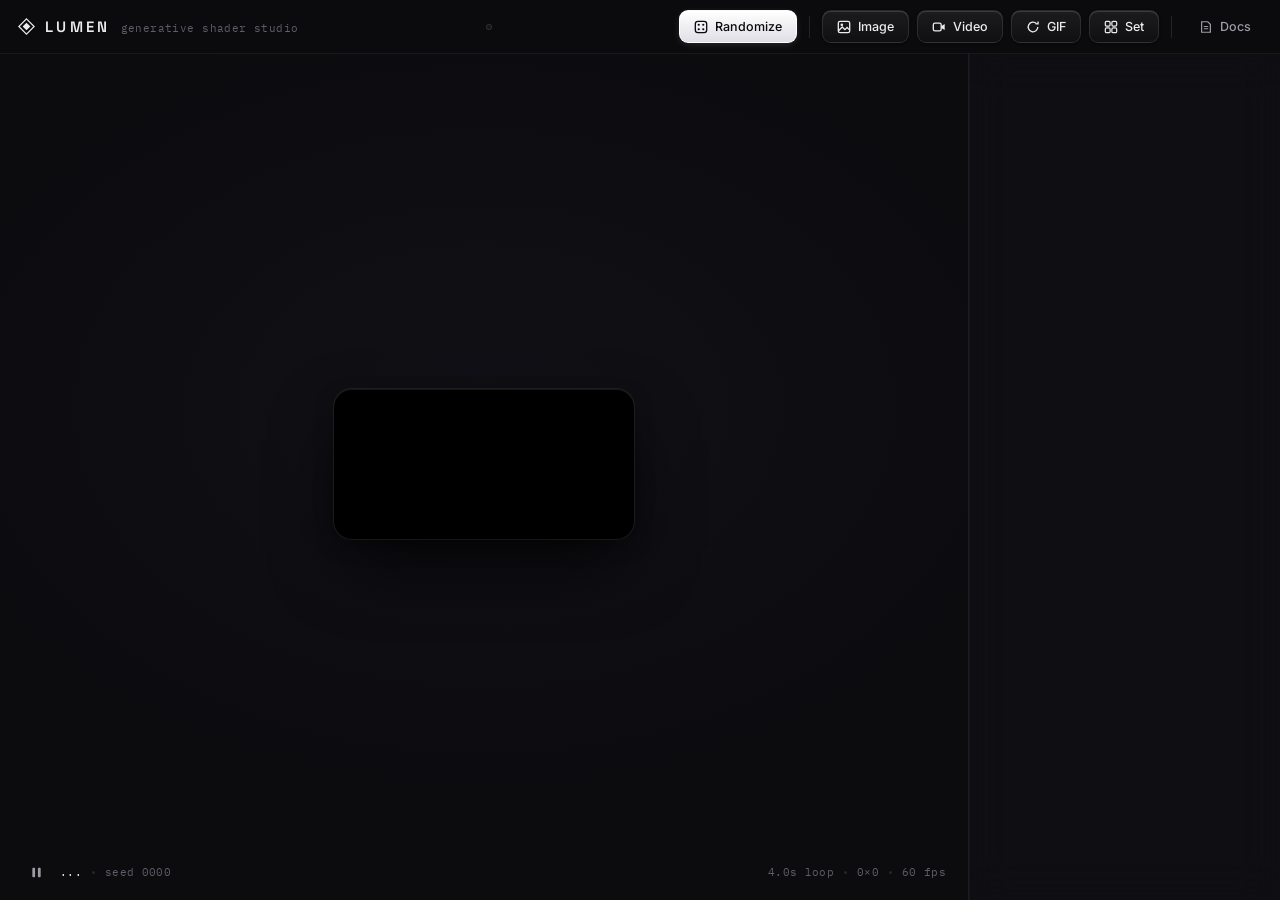
==== commit bf0e0517: "Revert "Fix startup freeze on weak devices and add Vercel Analytics" This reverts commit b1de6a8e566" ====
--- a/index.html
+++ b/index.html
@@ -10,16 +10,17 @@
 <meta property="og:title" content="LUMEN, the generative shader studio" />
 <meta property="og:description" content="Looping abstract shader art in your browser. Randomize, fine-tune, share design codes and export PNG, video or GIF. No dependencies." />
 <meta property="og:type" content="website" />
-<meta property="og:url" content="https://leonxlnx.github.io/lumenshaders/" />
-<meta property="og:image" content="https://leonxlnx.github.io/lumenshaders/assets/og.png" />
+<meta property="og:url" content="https://lumenshaders.vercel.app/" />
+<meta property="og:image" content="https://lumenshaders.vercel.app/assets/og.png" />
 <meta name="twitter:card" content="summary_large_image" />
-<meta name="twitter:image" content="https://leonxlnx.github.io/lumenshaders/assets/og.png" />
+<meta name="twitter:image" content="https://lumenshaders.vercel.app/assets/og.png" />
+<link rel="canonical" href="https://lumenshaders.vercel.app/" />
 <link rel="preconnect" href="https://fonts.googleapis.com" />
 <link rel="preconnect" href="https://fonts.gstatic.com" crossorigin />
 <link href="https://fonts.googleapis.com/css2?family=Inter:wght@400;500;600&family=Space+Grotesk:wght@500;600&family=IBM+Plex+Mono:wght@400;500&display=swap" rel="stylesheet" />
 <link rel="stylesheet" href="styles.css" />
 </head>
-<body class="booting">
+<body>
 
 <header class="topbar">
   <div class="brand">
@@ -68,10 +69,7 @@
 <main class="app">
   <section class="stage" id="stage">
     <div class="canvas-frame" id="canvas-frame">
-      <div class="canvas-shell" id="canvas-shell">
-        <div class="canvas-boot" id="canvas-boot" aria-hidden="true"></div>
-        <canvas id="view"></canvas>
-      </div>
+      <canvas id="view"></canvas>
     </div>
     <div class="stage-meta">
       <div class="meta-left">
@@ -118,9 +116,5 @@
 <script src="js/modals.js"></script>
 <script src="js/ui.js"></script>
 <script src="js/main.js"></script>
-<script>
-  window.va = window.va || function () { (window.vaq = window.vaq || []).push(arguments); };
-</script>
-<script defer src="/_vercel/insights/script.js"></script>
 </body>
 </html>
--- a/styles.css
+++ b/styles.css
@@ -189,38 +189,6 @@
   min-height: 0;
 }
 
-.canvas-shell {
-  position: relative;
-  display: flex;
-  align-items: center;
-  justify-content: center;
-  max-width: 100%;
-  max-height: 100%;
-}
-
-.canvas-boot {
-  position: absolute;
-  border-radius: var(--radius-l);
-  background:
-    linear-gradient(135deg, #120804 0%, #3d1204 38%, #ff6a00 72%, #ffb347 100%);
-  background-size: 220% 220%;
-  animation: boot-shimmer 2.2s ease-in-out infinite;
-  box-shadow:
-    0 0 0 1px rgba(255,255,255,0.07),
-    inset 0 1px 0 rgba(255,255,255,0.08),
-    0 30px 80px -20px rgba(0,0,0,0.9),
-    0 8px 26px -10px rgba(0,0,0,0.65);
-  transition: opacity 0.45s ease;
-  pointer-events: none;
-}
-
-@keyframes boot-shimmer {
-  0%, 100% { background-position: 0% 50%; }
-  50% { background-position: 100% 50%; }
-}
-
-body.ready .canvas-boot { opacity: 0; }
-
 #view {
   max-width: 100%;
   max-height: 100%;
@@ -231,11 +199,7 @@
     0 30px 80px -20px rgba(0,0,0,0.9),
     0 8px 26px -10px rgba(0,0,0,0.65);
   background: #000;
-  opacity: 0;
-  transition: opacity 0.45s ease;
-}
-
-body.ready #view { opacity: 1; }
+}
 
 .stage-meta {
   display: flex;
@@ -854,35 +818,19 @@
   border-radius: 5px;
 }
 
-/* ---------- boot: keep shell visible, defer heavy glass ---------- */
-
-body.booting .topbar,
-body.booting .rail {
-  backdrop-filter: none;
-  -webkit-backdrop-filter: none;
-}
-body.booting .topbar { background: var(--bg); }
-body.booting .rail {
-  opacity: 0;
-  pointer-events: none;
-}
-body.ready .rail {
-  opacity: 1;
-  pointer-events: auto;
-  transition: opacity 0.35s ease;
-}
-
 /* ---------- intro stagger animation ---------- */
 
 @keyframes intro-pop {
-  0% { opacity: 0; transform: scale(1.1) translateY(6px); }
+  0% { opacity: 0; transform: scale(1.45) translateY(-4px); }
+  62% { opacity: 1; }
   100% { opacity: 1; transform: scale(1) translateY(0); }
 }
 .intro .stagger-item {
-  animation: intro-pop 420ms cubic-bezier(.22,1,.36,1) both;
+  animation: intro-pop 560ms cubic-bezier(.22,1.3,.36,1) both;
   animation-delay: var(--intro-d, 0ms);
-}
-.intro .canvas-shell.stagger-item { animation-duration: 520ms; }
+  will-change: transform, opacity;
+}
+.intro .canvas-frame.stagger-item { animation-duration: 780ms; }
 
 /* ---------- download success effect ---------- */
 
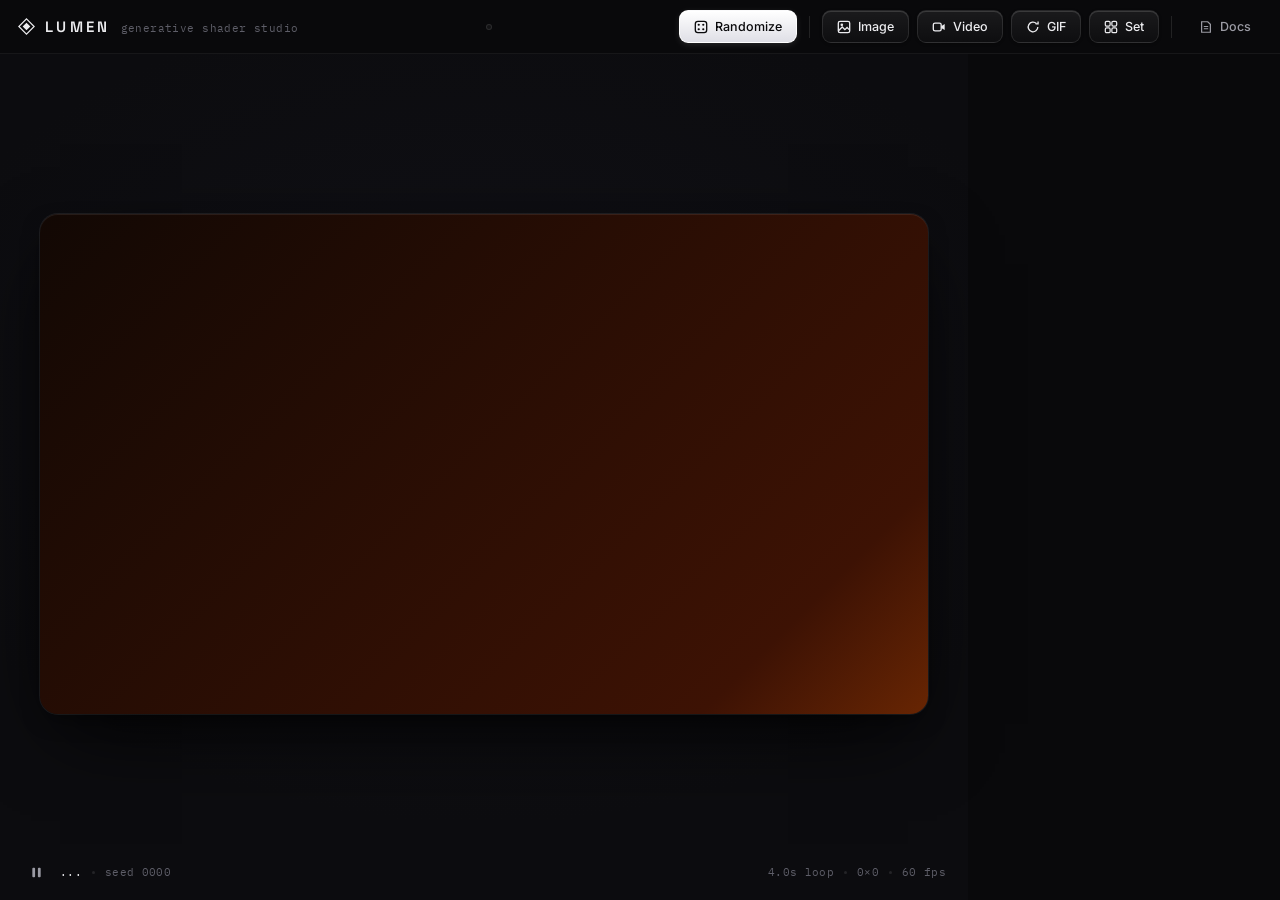
==== commit 87e9af6b: "Fix boot safely, add social OG image, restore performance gains Guard fitCanvas until Engine is read" ====
--- a/index.html
+++ b/index.html
@@ -11,16 +11,23 @@
 <meta property="og:description" content="Looping abstract shader art in your browser. Randomize, fine-tune, share design codes and export PNG, video or GIF. No dependencies." />
 <meta property="og:type" content="website" />
 <meta property="og:url" content="https://lumenshaders.vercel.app/" />
-<meta property="og:image" content="https://lumenshaders.vercel.app/assets/og.png" />
+<meta property="og:image" content="https://lumenshaders.vercel.app/assets/og.jpg" />
+<meta property="og:image:secure_url" content="https://lumenshaders.vercel.app/assets/og.jpg" />
+<meta property="og:image:type" content="image/jpeg" />
+<meta property="og:image:width" content="1200" />
+<meta property="og:image:height" content="630" />
+<meta property="og:image:alt" content="LUMEN generative shader studio with reeded glass ember art" />
 <meta name="twitter:card" content="summary_large_image" />
-<meta name="twitter:image" content="https://lumenshaders.vercel.app/assets/og.png" />
+<meta name="twitter:title" content="LUMEN, the generative shader studio" />
+<meta name="twitter:description" content="Looping abstract shader art in your browser. Randomize, fine-tune, share design codes and export PNG, video or GIF." />
+<meta name="twitter:image" content="https://lumenshaders.vercel.app/assets/og.jpg" />
 <link rel="canonical" href="https://lumenshaders.vercel.app/" />
 <link rel="preconnect" href="https://fonts.googleapis.com" />
 <link rel="preconnect" href="https://fonts.gstatic.com" crossorigin />
 <link href="https://fonts.googleapis.com/css2?family=Inter:wght@400;500;600&family=Space+Grotesk:wght@500;600&family=IBM+Plex+Mono:wght@400;500&display=swap" rel="stylesheet" />
 <link rel="stylesheet" href="styles.css" />
 </head>
-<body>
+<body class="booting">
 
 <header class="topbar">
   <div class="brand">
@@ -69,7 +76,10 @@
 <main class="app">
   <section class="stage" id="stage">
     <div class="canvas-frame" id="canvas-frame">
-      <canvas id="view"></canvas>
+      <div class="canvas-shell" id="canvas-shell">
+        <div class="canvas-boot" id="canvas-boot" aria-hidden="true"></div>
+        <canvas id="view"></canvas>
+      </div>
     </div>
     <div class="stage-meta">
       <div class="meta-left">
@@ -116,5 +126,9 @@
 <script src="js/modals.js"></script>
 <script src="js/ui.js"></script>
 <script src="js/main.js"></script>
+<script>
+  window.va = window.va || function () { (window.vaq = window.vaq || []).push(arguments); };
+</script>
+<script defer src="/_vercel/insights/script.js"></script>
 </body>
 </html>
--- a/styles.css
+++ b/styles.css
@@ -189,6 +189,37 @@
   min-height: 0;
 }
 
+.canvas-shell {
+  position: relative;
+  display: flex;
+  align-items: center;
+  justify-content: center;
+  max-width: 100%;
+  max-height: 100%;
+}
+
+.canvas-boot {
+  position: absolute;
+  border-radius: var(--radius-l);
+  background: linear-gradient(135deg, #120804 0%, #3d1204 38%, #ff6a00 72%, #ffb347 100%);
+  background-size: 220% 220%;
+  animation: boot-shimmer 2.2s ease-in-out infinite;
+  box-shadow:
+    0 0 0 1px rgba(255,255,255,0.07),
+    inset 0 1px 0 rgba(255,255,255,0.08),
+    0 30px 80px -20px rgba(0,0,0,0.9),
+    0 8px 26px -10px rgba(0,0,0,0.65);
+  transition: opacity 0.45s ease;
+  pointer-events: none;
+}
+
+@keyframes boot-shimmer {
+  0%, 100% { background-position: 0% 50%; }
+  50% { background-position: 100% 50%; }
+}
+
+body.ready .canvas-boot { opacity: 0; }
+
 #view {
   max-width: 100%;
   max-height: 100%;
@@ -199,7 +230,11 @@
     0 30px 80px -20px rgba(0,0,0,0.9),
     0 8px 26px -10px rgba(0,0,0,0.65);
   background: #000;
-}
+  opacity: 0;
+  transition: opacity 0.45s ease;
+}
+
+body.ready #view { opacity: 1; }
 
 .stage-meta {
   display: flex;
@@ -818,19 +853,35 @@
   border-radius: 5px;
 }
 
+/* ---------- boot: shell visible while WebGL compiles ---------- */
+
+body.booting .topbar,
+body.booting .rail {
+  backdrop-filter: none;
+  -webkit-backdrop-filter: none;
+}
+body.booting .topbar { background: var(--bg); }
+body.booting .rail {
+  opacity: 0;
+  pointer-events: none;
+}
+body.ready .rail {
+  opacity: 1;
+  pointer-events: auto;
+  transition: opacity 0.35s ease;
+}
+
 /* ---------- intro stagger animation ---------- */
 
 @keyframes intro-pop {
-  0% { opacity: 0; transform: scale(1.45) translateY(-4px); }
-  62% { opacity: 1; }
+  0% { opacity: 0; transform: scale(1.1) translateY(6px); }
   100% { opacity: 1; transform: scale(1) translateY(0); }
 }
 .intro .stagger-item {
-  animation: intro-pop 560ms cubic-bezier(.22,1.3,.36,1) both;
+  animation: intro-pop 420ms cubic-bezier(.22,1,.36,1) both;
   animation-delay: var(--intro-d, 0ms);
-  will-change: transform, opacity;
-}
-.intro .canvas-frame.stagger-item { animation-duration: 780ms; }
+}
+.intro .canvas-shell.stagger-item { animation-duration: 520ms; }
 
 /* ---------- download success effect ---------- */
 
